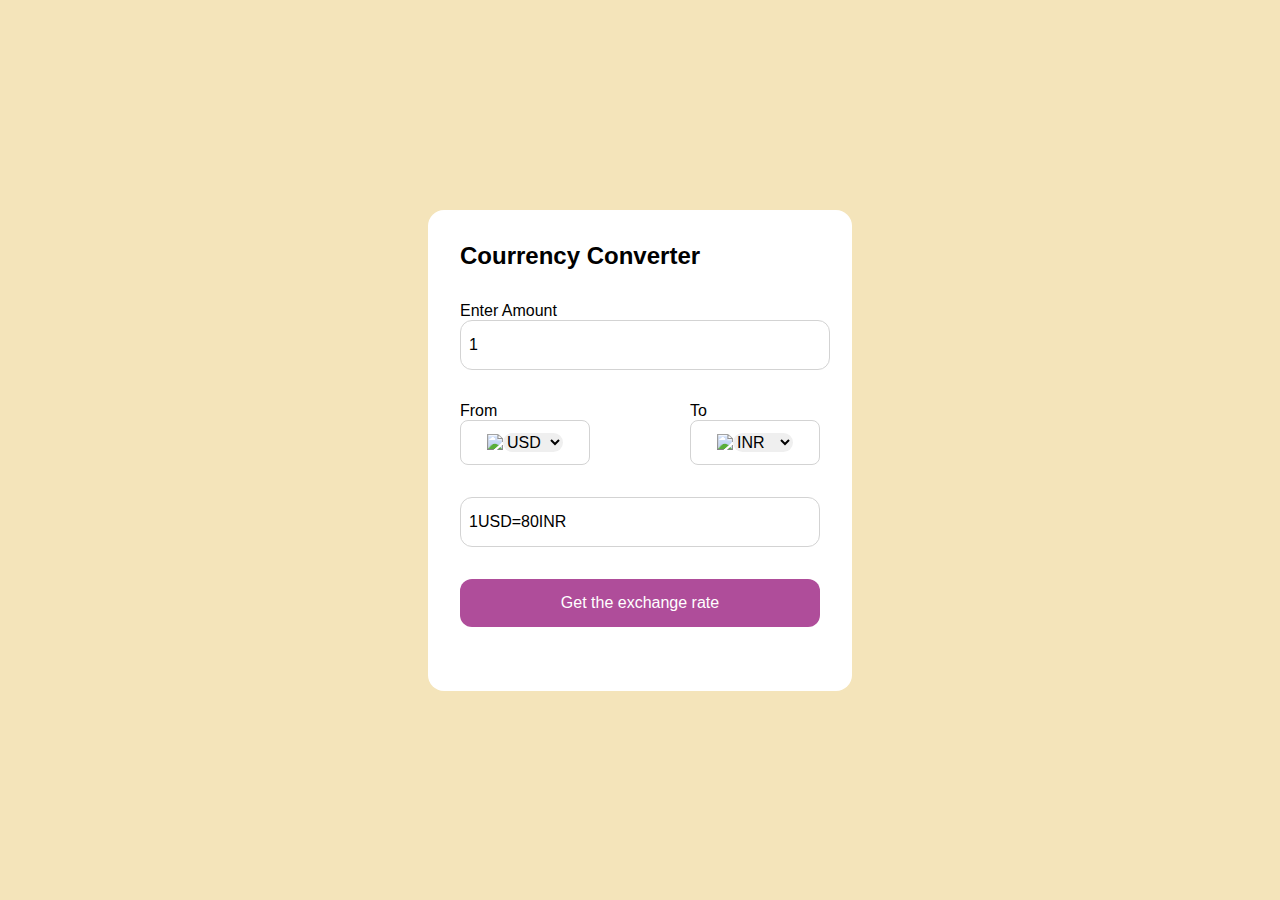
==== index.html @ 3f88bcd4 "Add files via upload" ====
<!DOCTYPE html>
<html lang="en">
  <head>
    <meta charset="UTF-8" />
    <meta http-equiv="X-UA-Compatible" content="IE=edge" />
    <meta name="viewport" content="width=device-width, initial-scale=1.0" />
    <title>Document</title>
    <link rel="stylesheet" href="API.css" />
  </head>
  <body>
    <div class="container">
      <h2>Courrency Converter</h2>
      <form>
        <div class="amount">
          <p>Enter amount</p>
          <input value="1" type="text" />
        </div>
        <div class="dropdown">
          <div class="from">
            <p>from</p>
            <div class="select-container">
              <img src="https://flagsapi.com/US/flat/64.png" />
              <select name="from"></select>
            </div>
          </div>
          <div class="to">
            <p>to</p>
            <div class="select-container">
              <img src="https://flagsapi.com/IN/flat/64.png" />
              <select name="to"></select>
            </div>
          </div>
        </div>
        <div class="msg">1USD=80INR</div>
        <button class="btn">Get the exchange rate</button>
      </form>
      </div>
    <script src="codes.js"></script>
    <script src="API.js"></script>
  </body>
</html>
---- API.css ----
* {
  margin: 0;
  padding: 0;
}
body {
  display: flex;
  justify-content: center;
  align-items: center;
  min-height: 100vh;
  background-color: #f4e4ba;
  font-family: "Gill Sans", "Gill Sans MT", Calibri, "Trebuchet MS", sans-serif;
}
.container {
  background-color: white;
  padding: 2rem;
  border-radius: 1rem;
  min-height: 45vh;
  width: 40vh;
}
form {
  margin: 2rem 0;
  font-family: "Gill Sans", "Gill Sans MT", Calibri, "Trebuchet MS", sans-serif;
  text-transform: capitalize;
}
form select,
input,
button {
  width: 100%;
  border: none;
  outline: none;
  border-radius: 0.75rem;
}

form input {
  border: 1px solid lightgray;
  font-size: 1rem;
  height: 3rem;
  padding-left: 0.5rem;
}
.dropdown {
  display: flex;
  justify-content: space-between;
  align-items: center;
  margin-top: 2rem;
}
.select-container img {
  max-width: 2rem;
}
.select-container {
  display: flex;
  justify-content: center;
  align-items: center;
  width: 8rem;
  border-radius: 0.5rem;
  border: 1px solid lightgray;
  padding: 0.75rem 0;
}
.select-container select {
  font-size: 1rem;
  width: auto;
}
.msg {
  margin: 2rem 0;
  border: 1px solid lightgray;
  height: 3rem;
  border-radius: 0.75rem;
  padding-left: 0.5rem;
  line-height: 3rem;
}
.btn {
  height: 3rem;
  background-color: #af4d9a;
  color: #fff;
  font-size: 1rem;
  cursor: pointer;
}
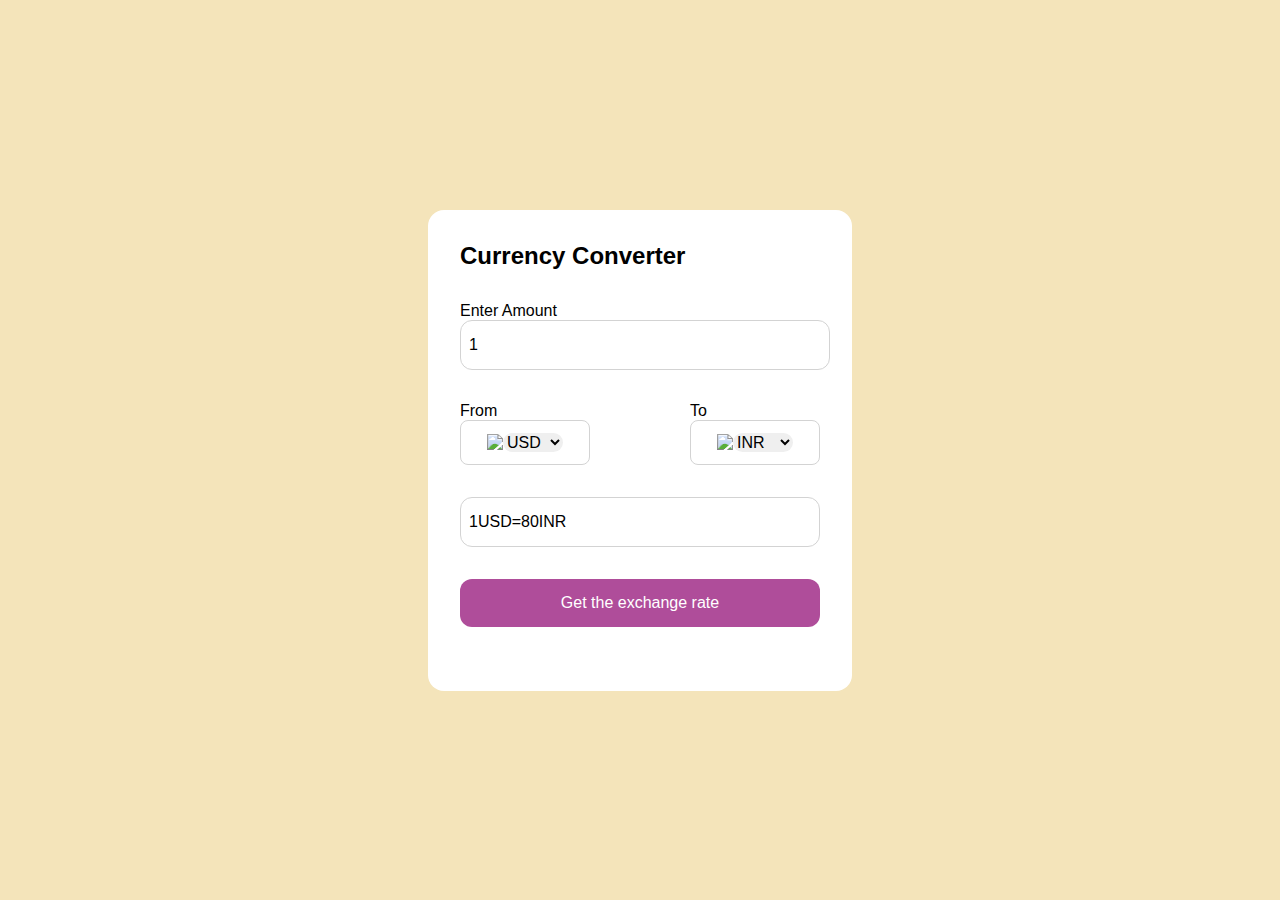
==== commit fb31349b: "Update index.html" ====
--- a/index.html
+++ b/index.html
@@ -4,12 +4,12 @@
     <meta charset="UTF-8" />
     <meta http-equiv="X-UA-Compatible" content="IE=edge" />
     <meta name="viewport" content="width=device-width, initial-scale=1.0" />
-    <title>Document</title>
+    <title>Currency Converter</title>
     <link rel="stylesheet" href="API.css" />
   </head>
   <body>
     <div class="container">
-      <h2>Courrency Converter</h2>
+      <h2>Currency Converter</h2>
       <form>
         <div class="amount">
           <p>Enter amount</p>
